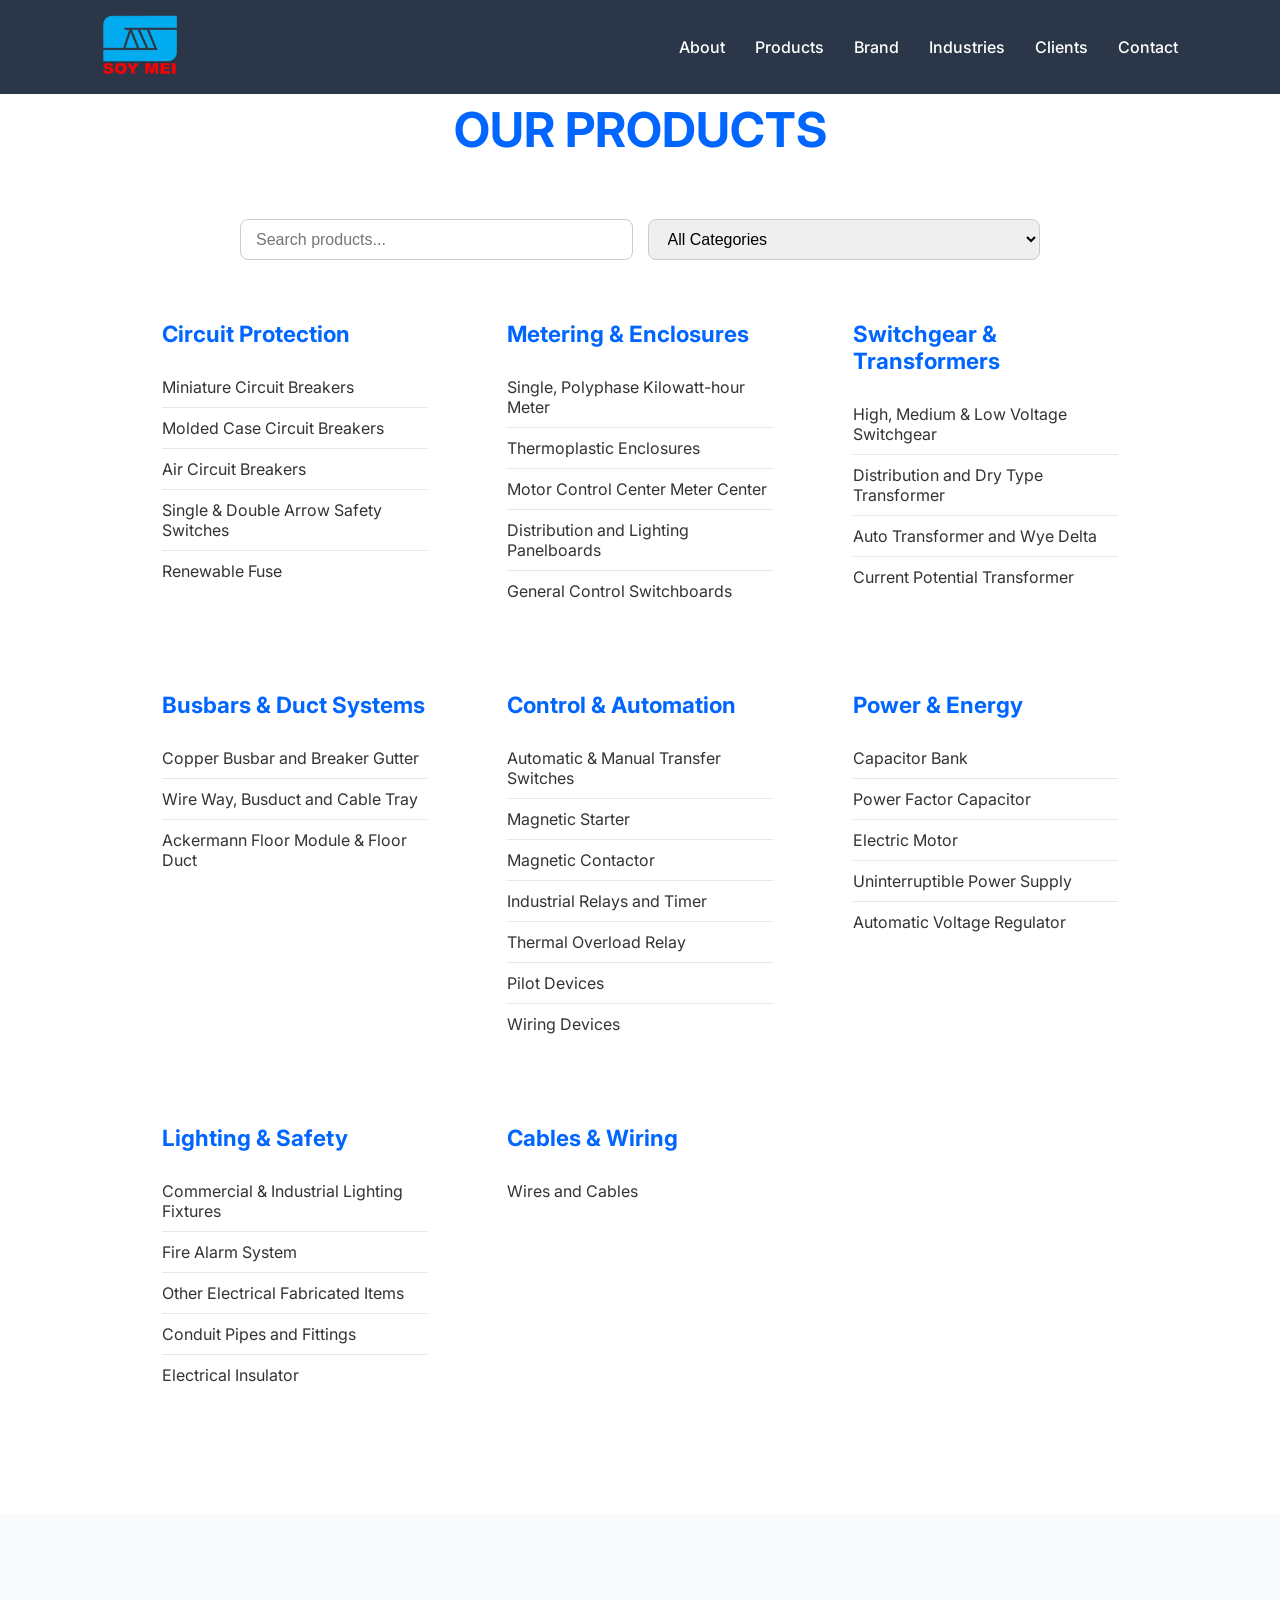
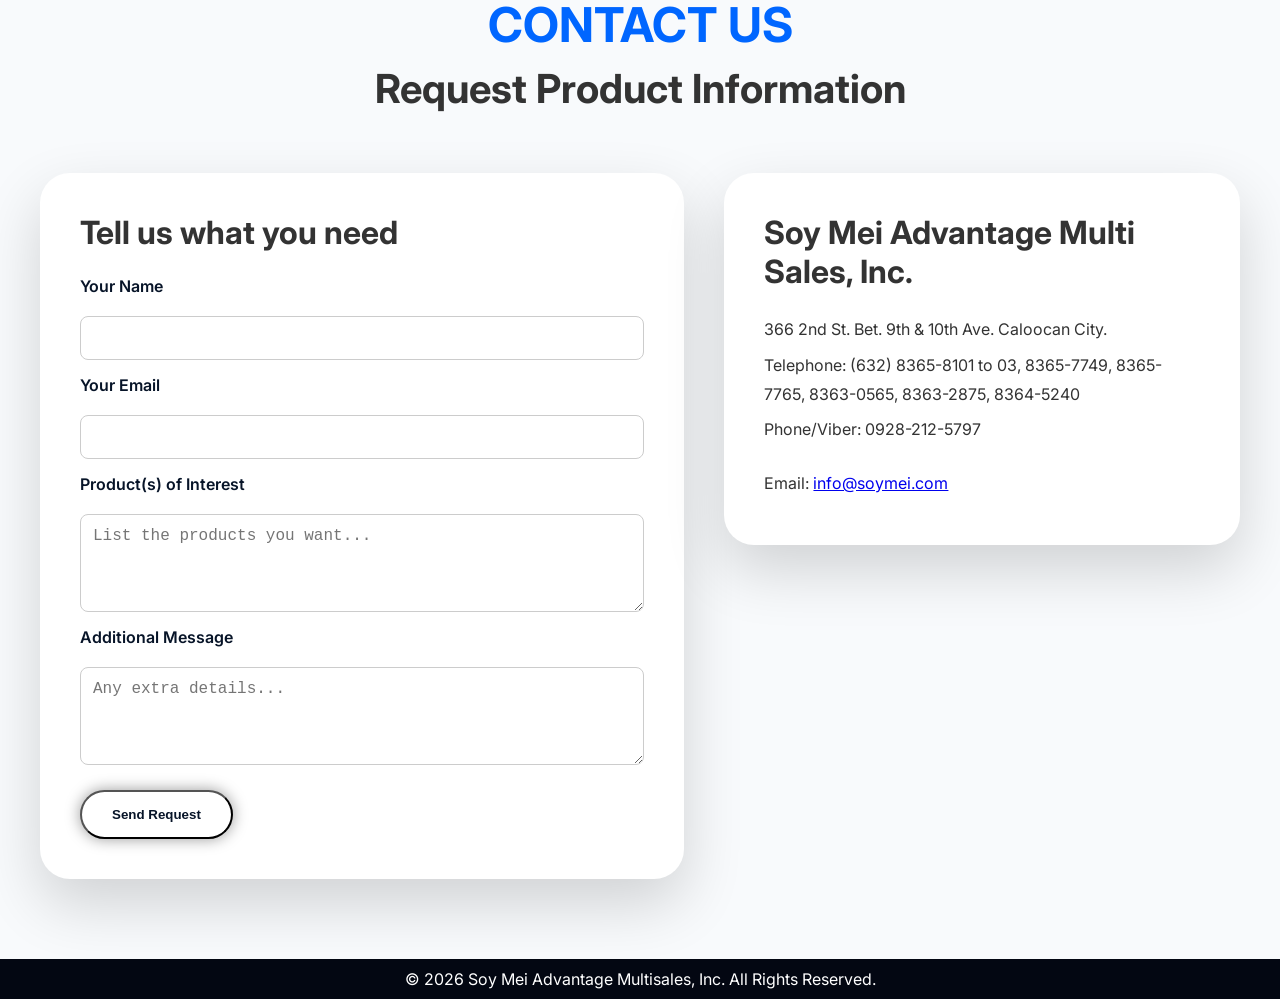
==== listings.html @ 60cb015a "Add files via upload" ====
<!DOCTYPE html>
<html lang="en">
<head>
  <meta charset="UTF-8">
  <meta name="viewport" content="width=device-width, initial-scale=1.0">
  <title>Product Listings - Soy Mei Advantage Multisales, Inc.</title>
  <link rel="icon" type="image/png" href="SoymeiLogo.png">
  <link rel="stylesheet" href="style.css">
  <link href="https://fonts.googleapis.com/css2?family=Inter:wght@300;400;500;600;700;800;900&display=swap" rel="stylesheet">
</head>
<body>

  <!-- Navigation -->
  <nav id="navbar">
    <div class="logo">
      <a href="index.html">
        <img src="SoymeiLogo.png" alt="Soymei Logo" class="logo-img">
      </a>
    </div>
    <div class="nav-links">
      <a href="index.html#about">About</a>
      <a href="listings.html">Products</a>
      <a href="index.html#brands">Brand</a>
      <a href="index.html#industries">Industries</a>
      <a href="index.html#clients">Clients</a>
      <a href="index.html#contact">Contact</a>
    </div>
  </nav>


  <!-- Product Listings -->
  <section id="products">
    <div class="section-title">
      <span>OUR PRODUCTS</span>
    </div>
<!-- Search & Filter -->
  <div class="filter-bar">
    <input type="text" id="searchInput" placeholder="Search products...">
    <select id="categoryFilter">
      <option value="all">All Categories</option>
      <option value="Circuit Protection">Circuit Protection</option>
      <option value="Metering & Enclosures">Metering & Enclosures</option>
      <option value="Switchgear & Transformers">Switchgear & Transformers</option>
      <option value="Busbars & Duct Systems">Busbars & Duct Systems</option>
      <option value="Control & Automation">Control & Automation</option>
      <option value="Power & Energy">Power & Energy</option>
      <option value="Lighting & Safety">Lighting & Safety</option>
      <option value="Cables & Wiring">Cables & Wiring</option>
    </select>
  </div>
    <div class="products-grid">
      <!-- Circuit Protection -->
      <div class="product-category">
        <h3>Circuit Protection</h3>
        <ul>
          <li>Miniature Circuit Breakers</li>
          <li>Molded Case Circuit Breakers</li>
          <li>Air Circuit Breakers</li>
          <li>Single & Double Arrow Safety Switches</li>
          <li>Renewable Fuse</li>
        </ul>
      </div>

      <!-- Metering & Enclosures -->
      <div class="product-category">
        <h3>Metering & Enclosures</h3>
        <ul>
          <li>Single, Polyphase Kilowatt-hour Meter</li>
          <li>Thermoplastic Enclosures</li>
          <li>Motor Control Center Meter Center</li>
          <li>Distribution and Lighting Panelboards</li>
          <li>General Control Switchboards</li>
        </ul>
      </div>

      <!-- Switchgear & Transformers -->
      <div class="product-category">
        <h3>Switchgear & Transformers</h3>
        <ul>
          <li>High, Medium & Low Voltage Switchgear</li>
          <li>Distribution and Dry Type Transformer</li>
          <li>Auto Transformer and Wye Delta</li>
          <li>Current Potential Transformer</li>
        </ul>
      </div>

      <!-- Busbars & Duct Systems -->
      <div class="product-category">
        <h3>Busbars & Duct Systems</h3>
        <ul>
          <li>Copper Busbar and Breaker Gutter</li>
          <li>Wire Way, Busduct and Cable Tray</li>
          <li>Ackermann Floor Module & Floor Duct</li>
        </ul>
      </div>

      <!-- Control & Automation -->
      <div class="product-category">
        <h3>Control & Automation</h3>
        <ul>
          <li>Automatic & Manual Transfer Switches</li>
          <li>Magnetic Starter</li>
          <li>Magnetic Contactor</li>
          <li>Industrial Relays and Timer</li>
          <li>Thermal Overload Relay</li>
          <li>Pilot Devices</li>
          <li>Wiring Devices</li>
        </ul>
      </div>

      <!-- Power & Energy -->
      <div class="product-category">
        <h3>Power & Energy</h3>
        <ul>
          <li>Capacitor Bank</li>
          <li>Power Factor Capacitor</li>
          <li>Electric Motor</li>
          <li>Uninterruptible Power Supply</li>
          <li>Automatic Voltage Regulator</li>
        </ul>
      </div>

      <!-- Lighting & Safety -->
      <div class="product-category">
        <h3>Lighting & Safety</h3>
        <ul>
          <li>Commercial & Industrial Lighting Fixtures</li>
          <li>Fire Alarm System</li>
          <li>Other Electrical Fabricated Items</li>
          <li>Conduit Pipes and Fittings</li>
          <li>Electrical Insulator</li>
        </ul>
      </div>

      <!-- Cables & Wiring -->
      <div class="product-category">
        <h3>Cables & Wiring</h3>
        <ul>
          <li>Wires and Cables</li>
        </ul>
      </div>
    </div>
  </section>

<section id="contact-products">
  <div class="section-title">
    <span>CONTACT US</span>
    <h2>Request Product Information</h2>
  </div>

  <div class="contact-grid">
    <!-- Contact Form -->
    <div class="contact-box">
      <h3>Tell us what you need</h3>

<input type="hidden" name="subject" value="Product Inquiry from Listings Page">
      <form action="mailto:info@soymei.com" method="post" enctype="text/plain">
        <label for="name">Your Name</label>
        <input type="text" id="name" name="name" required>

        <label for="email">Your Email</label>
        <input type="email" id="email" name="email" required>

        <label for="product">Product(s) of Interest</label>
        <textarea id="product" name="product" rows="4" placeholder="List the products you want..." required></textarea>

        <label for="message">Additional Message</label>
        <textarea id="message" name="message" rows="4" placeholder="Any extra details..."></textarea>

        <button type="submit" class="btn-primary">Send Request</button>
      </form>
    </div>

    <!-- Contact Details -->
    <div class="contact-box">
      <h3>Soy Mei Advantage Multi Sales, Inc.</h3>
      <p>366 2nd St. Bet. 9th & 10th Ave. Caloocan City.</p>
      <p>Telephone: (632) 8365-8101 to 03, 8365-7749, 8365-7765, 8363-0565, 8363-2875, 8364-5240</p>
      <p>Phone/Viber: 0928-212-5797</p>
      <p>Email: <a href="mailto:info@soymei.com">info@soymei.com</a></p>
    </div>
  </div>
</section>



  <!-- Footer -->
  <footer>
    <p>&copy; 2026 Soy Mei Advantage Multisales, Inc. All Rights Reserved.</p>
  </footer>

  <!-- Search & Filter Script -->
  <script>
    const searchInput = document.getElementById("searchInput");
    const categoryFilter = document.getElementById("categoryFilter");
    const productCategories = document.querySelectorAll(".product-category");

    function filterProducts() {
      const searchValue = searchInput.value.toLowerCase();
      const selectedCategory = categoryFilter.value;

      productCategories.forEach(category => {
        const categoryTitle = category.querySelector("h3").textContent;
        const items = category.querySelectorAll("li");

        let categoryMatch = (selectedCategory === "all" || categoryTitle === selectedCategory);
        let hasVisibleItems = false;

        items.forEach(item => {
          const text = item.textContent.toLowerCase();
          const matchesSearch = text.includes(searchValue);

          if (categoryMatch && matchesSearch) {
            item.style.display = "block";
            hasVisibleItems = true;
          } else {
            item.style.display = "none";
          }
        });

        category.style.display = hasVisibleItems ? "block" : "none";
      });
    }

    searchInput.addEventListener("input", filterProducts);
    categoryFilter.addEventListener("change", filterProducts);
  </script>

<style>
#contact-products {
  background: var(--light);
  padding: 80px 20px;
}

#contact-products .section-title span {
  color: var(--primary);
}

.contact-box form {
  display: flex;
  flex-direction: column;
  gap: 15px;
}

.contact-box label {
  font-weight: 600;
  margin-bottom: 5px;
  color: var(--secondary);
}

.contact-box input,
.contact-box textarea {
  padding: 12px;
  border-radius: 8px;
  border: 1px solid #ccc;
  font-size: 1rem;
  width: 100%;
}

.contact-box input:focus,
.contact-box textarea:focus {
  border-color: var(--primary);
  outline: none;
  box-shadow: 0 0 8px rgba(0,102,255,0.3);
}

.contact-box button {
  align-self: flex-start;
  margin-top: 10px;
}
</style>

</body>
</html>
---- style.css ----
:root {
  --primary:#0066ff;
  --secondary:#071428;
  --dark:#030712;
  --light:#f8fafc;
  --white:#ffffff;
}

* {
  margin:0;
  padding:0;
  box-sizing:border-box;
}

html {
  scroll-behavior:smooth;
}

body {
  font-family:'Inter',sans-serif;
  color:#333;
  overflow-x:hidden;
}

nav {
  position:fixed;
  top:0;
  width:100%;
  z-index:1000;
  display:flex;
  justify-content:space-between;
  align-items:center;
  padding:15px 8%;
  backdrop-filter:blur(15px);
  background:rgba(7,20,40,.85);
}


.logo-img {
  height:60px;
  width:auto;
  max-width:100%;
}

@media (max-width: 768px) {
  .logo-img {
    height:30px;
  }
  .logo span {
    font-size:0.9rem;
  }
}

@media (max-width: 480px) {
  .logo-img {
    height:25px;
  }
  .logo span {
    display:none; /* hide text on very small screens */
  }
}

.nav-links {
  display:flex;
  gap:30px;
}

.nav-links a {
  color:white;
  text-decoration:none;
  font-weight:500;
}

.nav-links a:hover{
	transform:translateY(-2px);
}

.hero {
  min-height:100vh;
  background: linear-gradient(rgba(7,20,40,.85),rgba(0,102,255,.65)),
    url("herosection.jpg");
  background-size:cover;
  background-position:center;
  display:flex;
  justify-content:center;
  align-items:center;
  text-align:center;
  color:white;
  padding:40px;
}

.hero-content {
  max-width:900px;
position: relative;
            z-index: 1;
            text-align: center;
}

.badge {
  display:inline-block;
  padding:10px 20px;
  border-radius:50px;
  margin-bottom:20px;
}

.hero h1 {
  font-size:4rem;
  line-height:1.1;
  margin-bottom:20px;
}

.hero p {
  font-size:1.2rem;
  margin-bottom:35px;
}

.hero-buttons {
  display:flex;
  justify-content:center;
  gap:15px;
  flex-wrap:wrap;
}

.btn-primary,
.btn-secondary {
  padding:15px 30px;
  border-radius:50px;
  text-decoration:none;
  font-weight:600;
box-shadow: 0 0 15px rgba(0, 0, 0, 0.4);
}

.btn-primary {
  background:white;
  color:var(--secondary);
}

.btn-primary:hover, .btn-secondary:hover {
	transform:translateY(-8px);
}

.btn-secondary {
  border:2px solid white;
  color:white;
}

.stats-section {
  background: var(--secondary);
  color: white;
}

.stats {
  display: grid;
  grid-template-columns: repeat(auto-fit, minmax(200px, 1fr));
  max-width: 1200px;
  margin: 0 auto;
  padding: 50px 20px;
}

.stat {
  text-align: center;
  padding: 20px;
}

.stat h2 {
  color: var(--primary);
  font-size: 5rem;
}

.stat p {
color: fdf0d5;
font-size:20px;
}


section {
	padding:100px 8%;
}

.section-title {
	text-align:center;
	margin-bottom:60px;
	
}

.section-title span {
	color:var(--primary);
	font-weight:700;
	font-size:3rem;
}

.section-title h2 {
	margin-top:10px;
	font-size:2.5rem;
}

.about-content p {
	margin-bottom:20px;
	font-size:20px;
}

.about-products-bg {
  position: relative;
  background: linear-gradient(rgba(7,20,40,.85),rgba(0,102,255,.65)),
    url("https://loebelectric.com/wp-content/uploads/2022/08/loeb_blog_featured.jpg");

  background-size: cover;
  padding: 80px 20px;
  color: white;
}

/* Optional overlay for better text contrast */
.about-products-bg::before {
  content: "";
  position: absolute;
  inset: 0;
  background: rgba(7,20,40,.7); /* dark overlay */
}
.about-products-bg > * {
  position: relative; /* keep content above overlay */
}

#about, #products {
  max-width: 1200px;
  margin: 0 auto;
}

.about-grid {
  display: grid;
  grid-template-columns: 1fr 1fr;
  gap: 60px;
  align-items: center;
  text-align: justify;
  margin-bottom:90px;
}

.about-image {
  box-shadow: 0 10px 30px rgba(0,0,0,.25);
  background: linear-gradient(rgba(0,0,0,0.35),rgba(0,0,0,0.35)),
              url("https://www.soymei.com/webpic/Circuit%20Breakers%20in%20metro%20manila.jpg");
  background-size: cover;
  background-position: center;
  border-radius: 25px;
  height: 400px;
}



.products-grid {
  display: grid;
  grid-template-columns: repeat(auto-fit,minmax(250px,1fr));
  gap: 40px;
  margin-top: 40px;
}

.product-category {
  background: rgba(255,255,255,.1);
  padding: 20px;
  border-radius: 15px;
}


.product-category:hover{
	transform:translateY(-8px);
}

.product-category h3{
    color:var(--primary);
    margin-bottom:20px;
    font-size:1.4rem;
}

.product-category ul{
    list-style:none;
}

.product-category li{
    padding:10px 0;
    border-bottom:1px solid #e5e7eb;
}

.product-category li:last-child{
    border-bottom:none;
}

.products-btn {
margin-top:25px;
display:flex;
  justify-content:center;
  gap:15px;
  flex-wrap:wrap;
}

#brands {
	background:fdf0d5;
}

.brand-grid, client-grid {
	display:grid;
	grid-template-columns:repeat(auto-fit,minmax(220px,1fr));
	gap:25px;
}

.brand-grid {
max-width: 1150px;
  margin: 0 auto;
}

.card {
	background: rgba(255,255,255,.1);
	padding:30px;
	border-radius:20px;
	text-align:center;
	font-weight:700;
	box-shadow:0 10px 30px rgb(0,0,0,.08);
}

.card:hover {
	transform:translateY(-8px);
}


        /* Client carousel styling */
        .client-carousel {
            overflow: hidden;
            width: 100%;
            max-width: 1150px;
            margin: 0 auto;
  position: relative;
        }

        .client-carousel-track {
            display: flex;
            gap: 10px;
            animation: scroll 29s linear infinite;
        }
        .client-carousel-track img {
            height: 275px;
            flex-shrink: 0;
            filter: drop-shadow(0 2px 4px rgba(0,0,0,0.2));
            transition: transform 0.3s ease;
        }

.client-carousel::before,
.client-carousel::after {
  content: "";
  position: absolute;
  top: 0;
  width: 100px;
  height: 100%;
  z-index: 2;
  pointer-events: none;
}

.client-carousel::before {
  left: 0;
  background: linear-gradient(to right, #f5f5f5 0%, transparent 100%);
}

.client-carousel::after {
  right: 0;
  background: linear-gradient(to left, #f5f5f5 0%, transparent 100%);
}


        @keyframes scroll {
            0% { transform: translateX(0); }
            100% { transform: translateX(-100%); }
        }

#industries {
background:fdf0d5;
}

.industry-grid {
	display:grid;
	grid-template-columns:repeat(auto-fit,minmax(250px,1fr));
	gap:25px;
	max-width: 1150px;
margin: 0 auto;
}

.industry-card {
	padding:35px;
	background: rgba(255,255,255,.1);
	border-radius:20px;
	box-shadow:0 10px 30px rgba(0,0,0,.08);
}

.industry-card h3{
    margin-bottom:15px;
    color:var(--primary);
}

.industry-card:hover{
	transform:translateY(-8px);
}

#clients {
background:fdf0d5;
margin: 0 auto
}

.cta {
	background:linear-gradient(135deg,var(--secondary),var(--primary));
	color:white;
	text-align:center;
}

.cta h2 {
	font-size:3rem;
	margin-bottom:20px;
}

.cta p {
	margin-bottom:30px;
}

#contact {
  background: fdf0d5;
}

.contact-grid {
  display: grid;
  grid-template-columns: 1.25fr 1fr;
  gap: 40px;
  align-items: start;
  max-width: 1200px;
  margin: 0 auto;
}

.contact-map {
  border-radius: 30px;
  overflow: hidden;
  box-shadow: 0 25px 60px rgba(0, 0, 0, 0.16);
  min-height: 420px;
  background: #fff;
}

.contact-map iframe {
  width: 100%;
  height: 100%;
  min-height: 420px;
  border: 0;
  display: block;
}

.contact-box {
  padding: 40px;
  background: white;
  border-radius: 30px;
  box-shadow: 0 25px 60px rgba(0, 0, 0, 0.16);
  text-align: left;
}

.contact-box h3 {
  margin-bottom: 24px;
  font-size: 2rem;
}

.contact-box p {
  margin-bottom: 7px;
  line-height: 1.8;
}

.contact-box a {
  display: inline-block;
  margin-top: 18px;
}

footer {
	background:var(--dark);
	color:white;
	text-align:center;
	padding:10px;
}

/* Mobile adjustments */
@media (max-width: 768px) {
  .about-grid {
    grid-template-columns: 1fr; /* stack content vertically */
    gap: 30px; /* reduce spacing */
    text-align: justify; /* keep text justified */
  }

  .about-content p {
    font-size: 1rem; /* slightly smaller text for readability */
    line-height: 1.6; /* improve spacing on mobile */
  }

  .contact-grid {
    grid-template-columns: 1fr;
  }

  .contact-box,
  .contact-map {
    min-height: auto;
  }
}

@media (max-width: 480px) {
  .about-grid {
    gap: 20px;
    padding: 0 10px; /* add side padding for breathing room */
  }

  .about-content p {
    font-size: 0.95rem;
  }

  /* Hide logo text on very small screens */
  .logo span {
    display: none;
  }
}

.filter-bar {
  display: flex;
  justify-content: center;
  gap: 15px;
  margin: 30px auto;
  max-width: 800px;
}

.filter-bar input,
.filter-bar select {
  padding: 10px 15px;
  border-radius: 8px;
  border: 1px solid #ccc;
  font-size: 1rem;
  flex: 1;
}
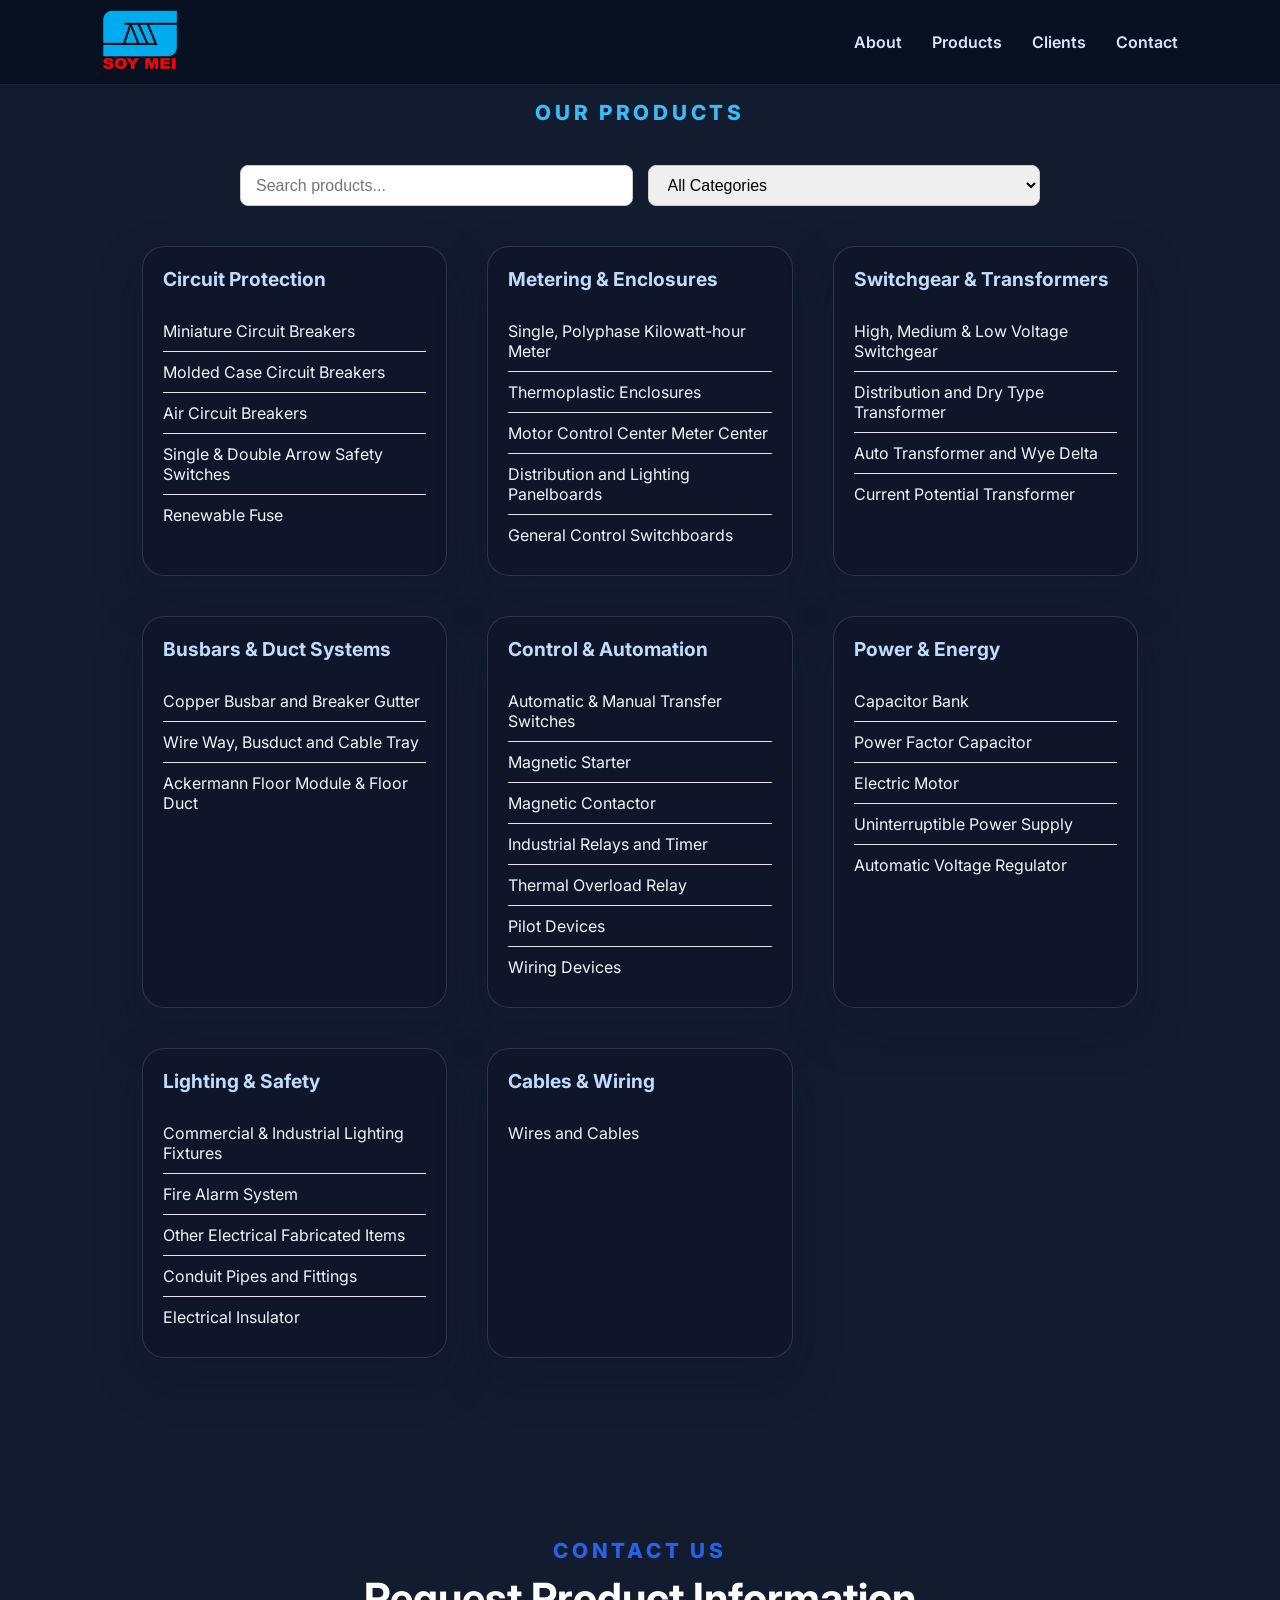
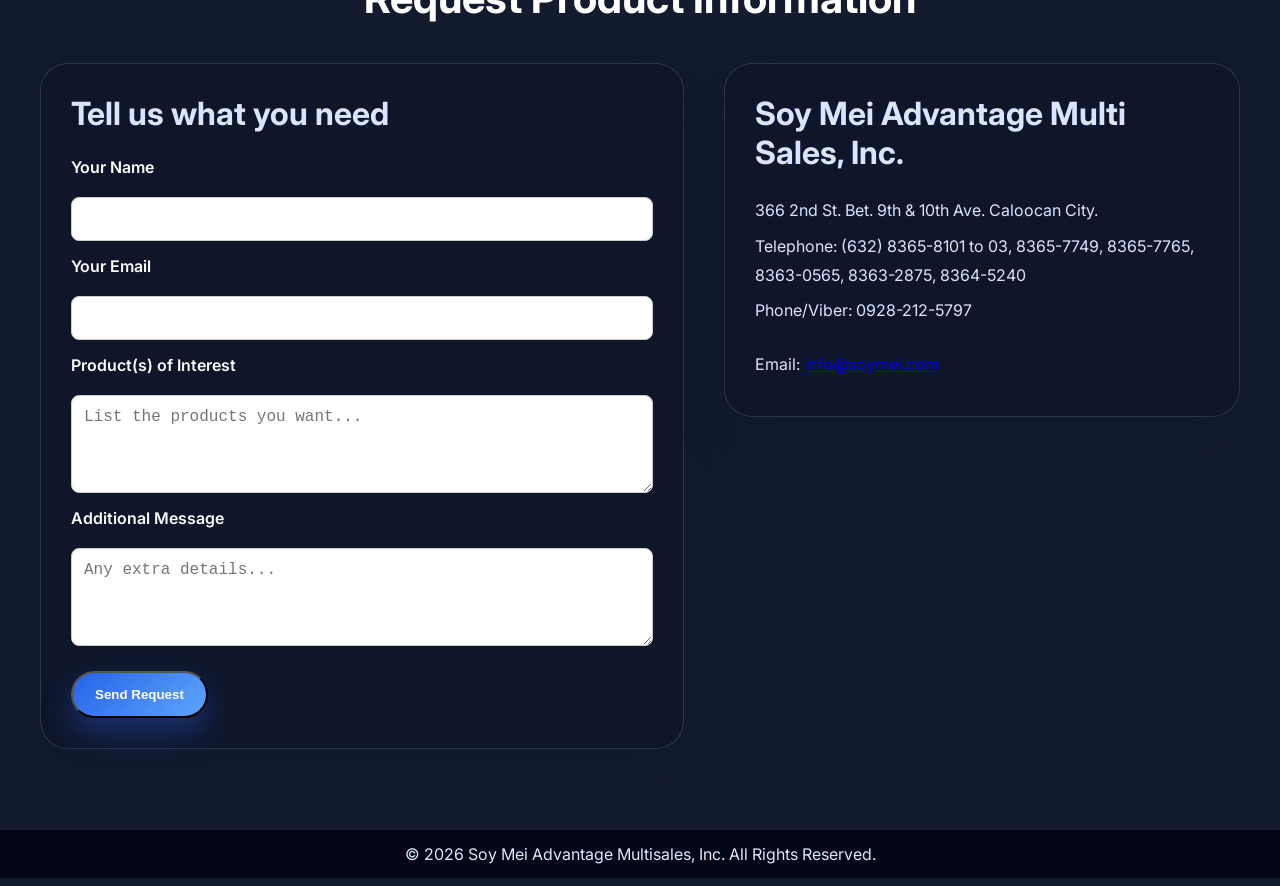
==== commit 1595a56c: "Add files via upload" ====
--- a/listings.html
+++ b/listings.html
@@ -1,4 +1,4 @@
-<!DOCTYPE html>
+<!DOCTYPE html>	
 <html lang="en">
 <head>
   <meta charset="UTF-8">
@@ -10,7 +10,6 @@
 </head>
 <body>
 
-  <!-- Navigation -->
   <nav id="navbar">
     <div class="logo">
       <a href="index.html">
@@ -19,21 +18,17 @@
     </div>
     <div class="nav-links">
       <a href="index.html#about">About</a>
-      <a href="listings.html">Products</a>
-      <a href="index.html#brands">Brand</a>
-      <a href="index.html#industries">Industries</a>
+      <a href="index.html#products">Products</a>
       <a href="index.html#clients">Clients</a>
       <a href="index.html#contact">Contact</a>
     </div>
   </nav>
 
-
-  <!-- Product Listings -->
   <section id="products">
     <div class="section-title">
       <span>OUR PRODUCTS</span>
     </div>
-<!-- Search & Filter -->
+
   <div class="filter-bar">
     <input type="text" id="searchInput" placeholder="Search products...">
     <select id="categoryFilter">
@@ -61,7 +56,6 @@
         </ul>
       </div>
 
-      <!-- Metering & Enclosures -->
       <div class="product-category">
         <h3>Metering & Enclosures</h3>
         <ul>
@@ -73,7 +67,6 @@
         </ul>
       </div>
 
-      <!-- Switchgear & Transformers -->
       <div class="product-category">
         <h3>Switchgear & Transformers</h3>
         <ul>
@@ -84,7 +77,6 @@
         </ul>
       </div>
 
-      <!-- Busbars & Duct Systems -->
       <div class="product-category">
         <h3>Busbars & Duct Systems</h3>
         <ul>
@@ -94,7 +86,6 @@
         </ul>
       </div>
 
-      <!-- Control & Automation -->
       <div class="product-category">
         <h3>Control & Automation</h3>
         <ul>
@@ -108,7 +99,6 @@
         </ul>
       </div>
 
-      <!-- Power & Energy -->
       <div class="product-category">
         <h3>Power & Energy</h3>
         <ul>
@@ -120,7 +110,6 @@
         </ul>
       </div>
 
-      <!-- Lighting & Safety -->
       <div class="product-category">
         <h3>Lighting & Safety</h3>
         <ul>
@@ -132,7 +121,6 @@
         </ul>
       </div>
 
-      <!-- Cables & Wiring -->
       <div class="product-category">
         <h3>Cables & Wiring</h3>
         <ul>
@@ -153,8 +141,10 @@
     <div class="contact-box">
       <h3>Tell us what you need</h3>
 
-<input type="hidden" name="subject" value="Product Inquiry from Listings Page">
-      <form action="mailto:info@soymei.com" method="post" enctype="text/plain">
+      <form action="mailto:info@soymei.com?subject=Product Inquiry from Listings Page" method="post" enctype="text/plain">
+      <!-- Hidden subject field -->
+      <input type="hidden" name="subject" value="Product Inquiry from Listings Page">
+
         <label for="name">Your Name</label>
         <input type="text" id="name" name="name" required>
 
@@ -171,7 +161,6 @@
       </form>
     </div>
 
-    <!-- Contact Details -->
     <div class="contact-box">
       <h3>Soy Mei Advantage Multi Sales, Inc.</h3>
       <p>366 2nd St. Bet. 9th & 10th Ave. Caloocan City.</p>
@@ -182,14 +171,10 @@
   </div>
 </section>
 
-
-
-  <!-- Footer -->
-  <footer>
+  <footer>	 
     <p>&copy; 2026 Soy Mei Advantage Multisales, Inc. All Rights Reserved.</p>
   </footer>
 
-  <!-- Search & Filter Script -->
   <script>
     const searchInput = document.getElementById("searchInput");
     const categoryFilter = document.getElementById("categoryFilter");
@@ -227,8 +212,11 @@
   </script>
 
 <style>
+body {
+  background: rgba(15,23,42,.98)
+}
+
 #contact-products {
-  background: var(--light);
   padding: 80px 20px;
 }
 
@@ -245,7 +233,7 @@
 .contact-box label {
   font-weight: 600;
   margin-bottom: 5px;
-  color: var(--secondary);
+  color: var(--light);
 }
 
 .contact-box input,
@@ -268,7 +256,7 @@
   align-self: flex-start;
   margin-top: 10px;
 }
+
 </style>
-
 </body>
 </html>
--- a/style.css
+++ b/style.css
@@ -1,9 +1,14 @@
 :root {
-  --primary:#0066ff;
-  --secondary:#071428;
-  --dark:#030712;
-  --light:#f8fafc;
-  --white:#ffffff;
+  --primary: #2563eb;
+  --secondary: #071428;
+  --dark: #030712;
+  --light: #f8fafc;
+  --white: #ffffff;
+  --accent: #38bdf8;
+  --surface: rgba(15, 23, 42, 0.82);
+  --line: rgba(148, 163, 184, 0.22);
+  --text: #eff6ff;
+  --muted: #dbe4ff;
 }
 
 * {
@@ -18,7 +23,10 @@
 
 body {
   font-family:'Inter',sans-serif;
-  color:#333;
+  color: var(--text);
+  background:
+    radial-gradient(circle at top, #38bdf824, transparent 22%),
+    linear-gradient(135deg, #07111f 0%, #10253c 45%, #030712 100%);
   overflow-x:hidden;
 }
 
@@ -30,9 +38,10 @@
   display:flex;
   justify-content:space-between;
   align-items:center;
-  padding:15px 8%;
-  backdrop-filter:blur(15px);
-  background:rgba(7,20,40,.85);
+  padding:10px 8%;
+  backdrop-filter:blur(12px);
+  background:rgba(7,17,31,0.82);
+  border-bottom:1px solid rgba(148,163,184,0.12);
 }
 
 
@@ -66,21 +75,22 @@
 }
 
 .nav-links a {
-  color:white;
+  color:var(--muted);
   text-decoration:none;
-  font-weight:500;
+  font-weight:600;
+  transition:transform 0.2s ease, color 0.2s ease;
 }
 
 .nav-links a:hover{
 	transform:translateY(-2px);
+  color:#9ec5ff;
 }
 
 .hero {
   min-height:100vh;
-  background: linear-gradient(rgba(7,20,40,.85),rgba(0,102,255,.65)),
-    url("herosection.jpg");
-  background-size:cover;
-  background-position:center;
+  background:
+    linear-gradient(135deg, rgba(7,17,31,.88), rgba(37,99,235,.72)),
+    url("herosection.jpg") center/cover no-repeat;
   display:flex;
   justify-content:center;
   align-items:center;
@@ -91,27 +101,35 @@
 
 .hero-content {
   max-width:900px;
-position: relative;
-            z-index: 1;
-            text-align: center;
+  position: relative;
+  z-index: 1;
+  text-align: center;
 }
 
 .badge {
   display:inline-block;
-  padding:10px 20px;
-  border-radius:50px;
+  padding:10px 18px;
+  border-radius:999px;
+  margin-bottom:18px;
+  background:rgba(255,255,255,.12);
+  border:1px solid rgba(255,255,255,.18);
+  letter-spacing:.08em;
+  text-transform:uppercase;
+  font-size:.82rem;
+  font-weight:700;
+}
+
+.hero h1 {
+  font-size:clamp(2.8rem, 6vw, 4.8rem);
+  line-height:1.05;
   margin-bottom:20px;
 }
 
-.hero h1 {
-  font-size:4rem;
-  line-height:1.1;
-  margin-bottom:20px;
-}
-
 .hero p {
-  font-size:1.2rem;
+  font-size:1.08rem;
+  color:var(--muted);
   margin-bottom:35px;
+  line-height:1.75;
 }
 
 .hero-buttons {
@@ -123,29 +141,34 @@
 
 .btn-primary,
 .btn-secondary {
-  padding:15px 30px;
-  border-radius:50px;
+  display:inline-flex;
+  align-items:center;
+  justify-content:center;
+  padding:14px 22px;
+  border-radius:999px;
   text-decoration:none;
-  font-weight:600;
-box-shadow: 0 0 15px rgba(0, 0, 0, 0.4);
+  font-weight:700;
+  transition:transform .18s ease, box-shadow .18s ease, background .18s ease;
 }
 
 .btn-primary {
-  background:white;
-  color:var(--secondary);
+  background:linear-gradient(135deg, var(--primary), #60a5fa);
+  color:#fff;
+  box-shadow:0 14px 30px rgba(37,99,235,.35);
 }
 
 .btn-primary:hover, .btn-secondary:hover {
-	transform:translateY(-8px);
+  transform:translateY(-3px);
 }
 
 .btn-secondary {
-  border:2px solid white;
+  border:1px solid rgba(255,255,255,.18);
+  background:rgba(255,255,255,.08);
   color:white;
 }
 
 .stats-section {
-  background: var(--secondary);
+  background: linear-gradient(180deg, rgba(7,17,31,.98), rgba(15,23,42,.98));
   color: white;
 }
 
@@ -155,21 +178,26 @@
   max-width: 1200px;
   margin: 0 auto;
   padding: 50px 20px;
+  gap: 20px;
 }
 
 .stat {
   text-align: center;
-  padding: 20px;
+  padding: 22px;
+  border-radius: 22px;
+  background: rgba(255,255,255,.06);
+  border: 1px solid rgba(148,163,184,.14);
+  box-shadow: 0 20px 45px rgba(15,23,42,.35);
 }
 
 .stat h2 {
-  color: var(--primary);
-  font-size: 5rem;
+  color: #bfdbfe;
+  font-size: clamp(2.8rem, 6vw, 4.5rem);
 }
 
 .stat p {
-color: fdf0d5;
-font-size:20px;
+  color: var(--muted);
+  font-size: 1rem;
 }
 
 
@@ -184,14 +212,17 @@
 }
 
 .section-title span {
-	color:var(--primary);
-	font-weight:700;
-	font-size:3rem;
+  color: var(--accent);
+  font-weight: 800;
+  font-size: clamp(1.1rem, 2vw, 1.3rem);
+  text-transform: uppercase;
+  letter-spacing: 0.18em;
 }
 
 .section-title h2 {
-	margin-top:10px;
-	font-size:2.5rem;
+  margin-top: 10px;
+  font-size: clamp(1.9rem, 4vw, 2.6rem);
+  color: #fff;
 }
 
 .about-content p {
@@ -201,10 +232,9 @@
 
 .about-products-bg {
   position: relative;
-  background: linear-gradient(rgba(7,20,40,.85),rgba(0,102,255,.65)),
-    url("https://loebelectric.com/wp-content/uploads/2022/08/loeb_blog_featured.jpg");
-
-  background-size: cover;
+  background:
+    linear-gradient(rgba(7,17,31,.88), rgba(37,99,235,.72)),
+    url("https://loebelectric.com/wp-content/uploads/2022/08/loeb_blog_featured.jpg") center/cover no-repeat;
   padding: 80px 20px;
   color: white;
 }
@@ -244,8 +274,6 @@
   height: 400px;
 }
 
-
-
 .products-grid {
   display: grid;
   grid-template-columns: repeat(auto-fit,minmax(250px,1fr));
@@ -254,20 +282,22 @@
 }
 
 .product-category {
-  background: rgba(255,255,255,.1);
+  background: var(--surface);
   padding: 20px;
-  border-radius: 15px;
-}
-
+  border-radius: 22px;
+  border: 1px solid var(--line);
+  box-shadow: 0 20px 45px rgba(15,23,42,.35);
+  transition:transform 0.2s ease, color 0.2s ease;
+}
 
 .product-category:hover{
 	transform:translateY(-8px);
 }
 
 .product-category h3{
-    color:var(--primary);
+    color:#bfdbfe;
     margin-bottom:20px;
-    font-size:1.4rem;
+    font-size:1.2rem;
 }
 
 .product-category ul{
@@ -292,18 +322,40 @@
 }
 
 #brands {
-	background:fdf0d5;
-}
-
-.brand-grid, client-grid {
+  position: relative;
+  overflow: hidden;
+  background:
+    linear-gradient(rgba(7,17,31,.82), rgba(7,17,31,.88)),
+    url('background.png') center/cover no-repeat;
+  background-attachment: fixed;
+  background-size: cover;
+}
+
+
+#brands > * {
+  position: relative;
+  z-index: 1;
+}
+
+.brand-image {
+  text-align: center;
+  margin-top: 20px;
+}
+
+.brand-image img {
+  max-width: 1000px;
+  width: 100%;
+  height: auto;
+  border-radius: 18px;
+  border: 1px solid rgba(148,163,184,.18);
+  box-shadow: 0 20px 45px rgba(15,23,42,.35);
+}
+
+
+client-grid {
 	display:grid;
 	grid-template-columns:repeat(auto-fit,minmax(220px,1fr));
 	gap:25px;
-}
-
-.brand-grid {
-max-width: 1150px;
-  margin: 0 auto;
 }
 
 .card {
@@ -319,34 +371,47 @@
 	transform:translateY(-8px);
 }
 
-
-        /* Client carousel styling */
-        .client-carousel {
-            overflow: hidden;
-            width: 100%;
-            max-width: 1150px;
-            margin: 0 auto;
-  position: relative;
-        }
-
-        .client-carousel-track {
-            display: flex;
-            gap: 10px;
-            animation: scroll 29s linear infinite;
-        }
-        .client-carousel-track img {
-            height: 275px;
-            flex-shrink: 0;
-            filter: drop-shadow(0 2px 4px rgba(0,0,0,0.2));
-            transition: transform 0.3s ease;
-        }
+.client-carousel {
+  overflow: hidden;
+  width: 100%;
+  max-width: 1150px;
+  margin: 0 auto;
+  position: relative;
+  padding: 6px 0;
+}
+
+.client-carousel-track {
+  display: flex;
+  gap: 14px;
+  width: max-content;
+  animation: scroll 32s linear infinite;
+  will-change: transform;
+  transform: translate3d(0,0,0);
+}
+
+.client-carousel-track img {
+  height: 260px;
+  width: auto;
+  flex-shrink: 0;
+  border-radius: 16px;
+  object-fit: cover;
+  box-shadow: 0 16px 32px rgba(7,17,31,0.35);
+  border: 1px solid rgba(148,163,184,0.18);
+  filter: saturate(1.05) contrast(1.02);
+  transition: transform 0.25s ease, filter 0.25s ease;
+}
+
+.client-carousel-track img:hover {
+  transform: translateY(-3px) scale(1.02);
+  filter: saturate(1.12) contrast(1.05);
+}
 
 .client-carousel::before,
 .client-carousel::after {
   content: "";
   position: absolute;
   top: 0;
-  width: 100px;
+  width: 90px;
   height: 100%;
   z-index: 2;
   pointer-events: none;
@@ -354,57 +419,107 @@
 
 .client-carousel::before {
   left: 0;
-  background: linear-gradient(to right, #f5f5f5 0%, transparent 100%);
+  background: linear-gradient(to right, rgba(7,17,31,0.95) 0%, rgba(7,17,31,0) 100%);
 }
 
 .client-carousel::after {
   right: 0;
-  background: linear-gradient(to left, #f5f5f5 0%, transparent 100%);
-}
-
+  background: linear-gradient(to left, rgba(7,17,31,0.95) 0%, rgba(7,17,31,0) 100%);
+}
 
         @keyframes scroll {
-            0% { transform: translateX(0); }
-            100% { transform: translateX(-100%); }
+            0% { transform: translate3d(0, 0, 0); }
+            100% { transform: translate3d(-50%, 0, 0); }
         }
 
 #industries {
-background:fdf0d5;
+  margin-top: 0;
+  padding: 60px 20px;
+  position: relative;
+  overflow: hidden;
+  background:
+    linear-gradient(rgba(7,17,31,.82), rgba(7,17,31,.88)),
+    url('background.png') center/cover no-repeat;
+  background-attachment: fixed;
+  background-size: cover;
+}
+
+
+#industries > * {
+  position: relative;
+  z-index: 1;
+}
+
+.section-title {
+  text-align: center;
+  margin-bottom: 40px;
 }
 
 .industry-grid {
-	display:grid;
-	grid-template-columns:repeat(auto-fit,minmax(250px,1fr));
-	gap:25px;
-	max-width: 1150px;
-margin: 0 auto;
+  display: grid;
+  grid-template-columns: repeat(auto-fit, minmax(250px, 1fr));
+  gap: 25px;
+  max-width: 1150px;
+  margin: 0 auto;
 }
 
 .industry-card {
-	padding:35px;
-	background: rgba(255,255,255,.1);
-	border-radius:20px;
-	box-shadow:0 10px 30px rgba(0,0,0,.08);
-}
-
-.industry-card h3{
-    margin-bottom:15px;
-    color:var(--primary);
-}
+  position: relative;
+  height: 350px;
+  border-radius: 20px;
+  overflow: hidden;
+  background-color: #0b1727;
+  background-size: cover;
+  background-position: center;
+  box-shadow: 0 10px 30px rgba(0,0,0,.08);
+  transition: transform 0.3s ease;
+}
+
+.industry-card:hover {
+  transform: translateY(-8px);
+}
+
+.overlay {
+  position: absolute;
+  inset: 0;
+  background: linear-gradient(180deg, rgba(7,17,31,0.25), rgba(7,17,31,0.72));
+  color: #fff;
+  display: flex;
+  flex-direction: column;
+  justify-content: center;
+  padding: 20px;
+  text-align: center;
+}
+
+.overlay h3 {
+  margin-bottom: 10px;
+  font-size: 1.4rem;
+  color: #fff;
+}
+
+/* Example background images */
+.commercial { background-image: url('commercial.jpg'); }
+.residential { background-image: url('residential.jpg'); }
+.industrial { background-image: url('industrial.jpg'); }
+.infrastructure { background-image: url('infrastructure.jpg'); }
 
 .industry-card:hover{
 	transform:translateY(-8px);
 }
 
 #clients {
-background:fdf0d5;
-margin: 0 auto
+  margin: 0 auto;
+  background:
+    linear-gradient(rgba(7,17,31,.82), rgba(7,17,31,.88)),
+    url('background.png') center/cover no-repeat;
+  background-attachment: fixed;
+  background-size: cover;
 }
 
 .cta {
-	background:linear-gradient(135deg,var(--secondary),var(--primary));
-	color:white;
-	text-align:center;
+  background: linear-gradient(180deg, rgba(7,17,31,.98), rgba(15,23,42,.98));
+  color:white;
+  text-align:center;
 }
 
 .cta h2 {
@@ -417,7 +532,7 @@
 }
 
 #contact {
-  background: fdf0d5;
+  background: rgba(15,23,42,.98);
 }
 
 .contact-grid {
@@ -446,11 +561,13 @@
 }
 
 .contact-box {
-  padding: 40px;
-  background: white;
-  border-radius: 30px;
-  box-shadow: 0 25px 60px rgba(0, 0, 0, 0.16);
+  padding: 30px;
+  background: var(--surface);
+  border-radius: 28px;
+  box-shadow: 0 20px 45px rgba(15,23,42,.35);
+  border: 1px solid var(--line);
   text-align: left;
+  color: var(--muted);
 }
 
 .contact-box h3 {
@@ -469,10 +586,11 @@
 }
 
 footer {
-	background:var(--dark);
-	color:white;
-	text-align:center;
-	padding:10px;
+  background:#020617;
+  color:#dbeafe;
+  text-align:center;
+  padding:14px 12px;
+  border-top:1px solid rgba(148,163,184,.16);
 }
 
 /* Mobile adjustments */
@@ -496,6 +614,19 @@
   .contact-map {
     min-height: auto;
   }
+.brand-image img {
+    max-width: 100%;
+    border-radius: 6px;
+    box-shadow: none;
+  }
+}
+
+@media (max-width: 912px), (max-width: 1080px) {
+.brand-image img {
+    max-width: 100%;
+    border-radius: 6px;
+    box-shadow: none;
+}
 }
 
 @media (max-width: 480px) {
@@ -509,7 +640,7 @@
   }
 
   /* Hide logo text on very small screens */
-  .logo span {
+  .logo {
     display: none;
   }
 }
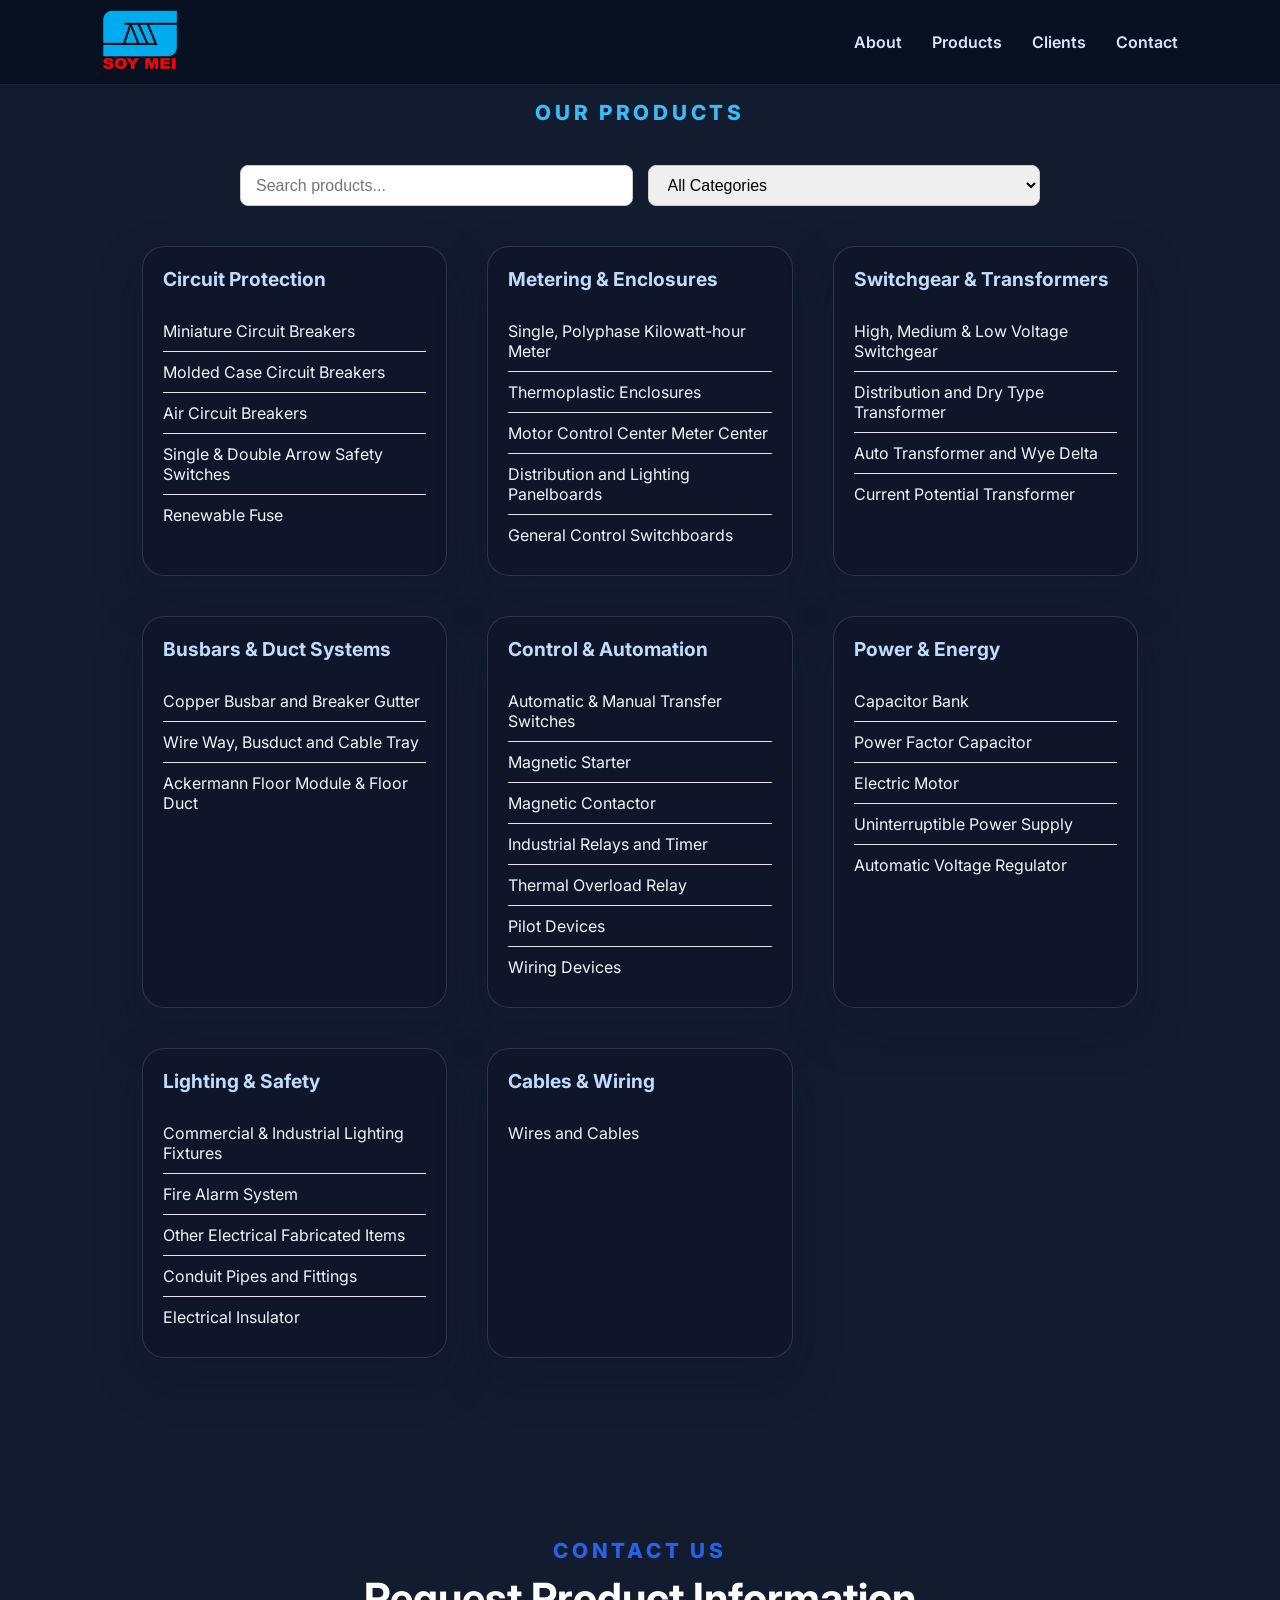
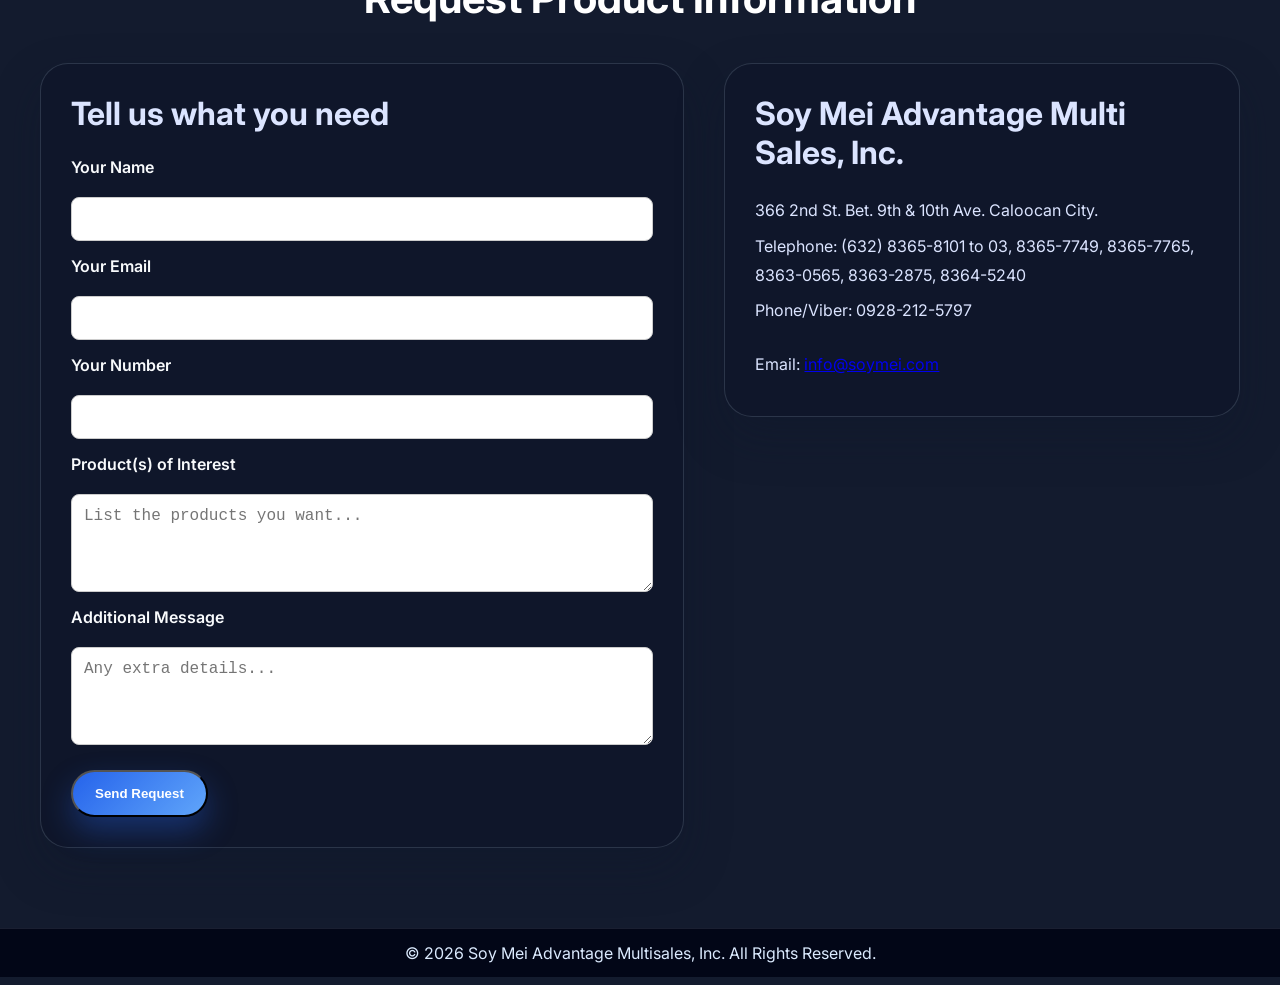
==== commit 8c5dbbb4: "Add files via upload" ====
--- a/listings.html
+++ b/listings.html
@@ -151,6 +151,9 @@
         <label for="email">Your Email</label>
         <input type="email" id="email" name="email" required>
 
+        <label for="number">Your Number</label>
+        <input type="number" id="number" name="number" required>
+
         <label for="product">Product(s) of Interest</label>
         <textarea id="product" name="product" rows="4" placeholder="List the products you want..." required></textarea>
 
@@ -175,6 +178,14 @@
     <p>&copy; 2026 Soy Mei Advantage Multisales, Inc. All Rights Reserved.</p>
   </footer>
 
+  <div id="page-loader" class="page-loader" aria-hidden="true">
+    <div class="page-loader-content">
+      <div class="loader-ring"></div>
+      <p class="page-loader-text">Loading page...</p>
+    </div>
+  </div>
+
+  <script src="script.js"></script>
   <script>
     const searchInput = document.getElementById("searchInput");
     const categoryFilter = document.getElementById("categoryFilter");
@@ -213,7 +224,7 @@
 
 <style>
 body {
-  background: rgba(15,23,42,.98)
+  background: rgba(15,23,42,.98);
 }
 
 #contact-products {
@@ -257,6 +268,41 @@
   margin-top: 10px;
 }
 
+@media (max-width: 912px), (max-width: 1080px) {
+.brand-image img {
+    max-width: 100%;
+    border-radius: 6px;
+    box-shadow: none;
+}
+}
+
+
+@media (max-width:780px) {
+  .filter-bar {
+  gap: 5px;
+  margin: 0 auto;
+  }
+
+  .filter-bar input, .filter-bar select{
+    width: 100%;
+  }
+}
+
+@media (max-width:480px) {
+  .filter-bar {
+    display: grid;
+    grid-template-columns: 1fr;
+    gap: 10px;
+    width: 100%;
+    padding: 0 10px;
+  }
+
+  .filter-bar input,
+  .filter-bar select {
+    width: 100%;
+  }
+}
+
 </style>
 </body>
 </html>
--- a/style.css
+++ b/style.css
@@ -89,7 +89,7 @@
 .hero {
   min-height:100vh;
   background:
-    linear-gradient(135deg, rgba(7,17,31,.88), rgba(37,99,235,.72)),
+    linear-gradient(135deg, rgba(7,17,31,.88), rgba(4, 41, 121, 0.72)),
     url("herosection.jpg") center/cover no-repeat;
   display:flex;
   justify-content:center;
@@ -200,7 +200,6 @@
   font-size: 1rem;
 }
 
-
 section {
 	padding:100px 8%;
 }
@@ -234,7 +233,7 @@
   position: relative;
   background:
     linear-gradient(rgba(7,17,31,.88), rgba(37,99,235,.72)),
-    url("https://loebelectric.com/wp-content/uploads/2022/08/loeb_blog_featured.jpg") center/cover no-repeat;
+    url("aboutbg.jpg") center/cover no-repeat;
   padding: 80px 20px;
   color: white;
 }
@@ -266,8 +265,8 @@
 
 .about-image {
   box-shadow: 0 10px 30px rgba(0,0,0,.25);
-  background: linear-gradient(rgba(0,0,0,0.35),rgba(0,0,0,0.35)),
-              url("https://www.soymei.com/webpic/Circuit%20Breakers%20in%20metro%20manila.jpg");
+  background: linear-gradient(rgba(0,0,0,0.35),rgba(0, 0, 0, 0.35)),
+              url("soymeibuilding.jpg");
   background-size: cover;
   background-position: center;
   border-radius: 25px;
@@ -351,7 +350,6 @@
   box-shadow: 0 20px 45px rgba(15,23,42,.35);
 }
 
-
 client-grid {
 	display:grid;
 	grid-template-columns:repeat(auto-fit,minmax(220px,1fr));
@@ -378,6 +376,10 @@
   margin: 0 auto;
   position: relative;
   padding: 6px 0;
+}
+
+.client-carousel:hover .client-carousel-track {
+  animation-play-state: paused;
 }
 
 .client-carousel-track {
@@ -593,6 +595,53 @@
   border-top:1px solid rgba(148,163,184,.16);
 }
 
+.page-loader {
+  position: fixed;
+  inset: 0;
+  z-index: 10000;
+  display: grid;
+  place-items: center;
+  background: rgba(2, 6, 23, 0.92);
+  opacity: 0;
+  visibility: hidden;
+  pointer-events: none;
+  transition: opacity 0.25s ease, visibility 0.25s ease;
+}
+
+.page-loader.show {
+  opacity: 1;
+  visibility: visible;
+  pointer-events: auto;
+}
+
+.page-loader-content {
+  display: grid;
+  justify-items: center;
+  gap: 12px;
+}
+
+.loader-ring {
+  width: 56px;
+  height: 56px;
+  border-radius: 50%;
+  border: 4px solid rgba(148, 163, 184, 0.22);
+  border-top-color: var(--accent);
+  animation: spin 0.9s linear infinite;
+}
+
+.page-loader-text {
+  color: var(--muted);
+  text-transform: uppercase;
+  letter-spacing: 0.18em;
+  font-size: 0.88rem;
+}
+
+@keyframes spin {
+  to {
+    transform: rotate(360deg);
+  }
+}
+
 /* Mobile adjustments */
 @media (max-width: 768px) {
   .about-grid {
@@ -642,6 +691,17 @@
   /* Hide logo text on very small screens */
   .logo {
     display: none;
+  }
+  
+  .nav-links {
+    margin:0 auto;
+  }
+}
+
+@media (max-width:370px) {
+  .nav-links {
+  gap: 15px;
+  margin: 0 auto;
   }
 }
 
